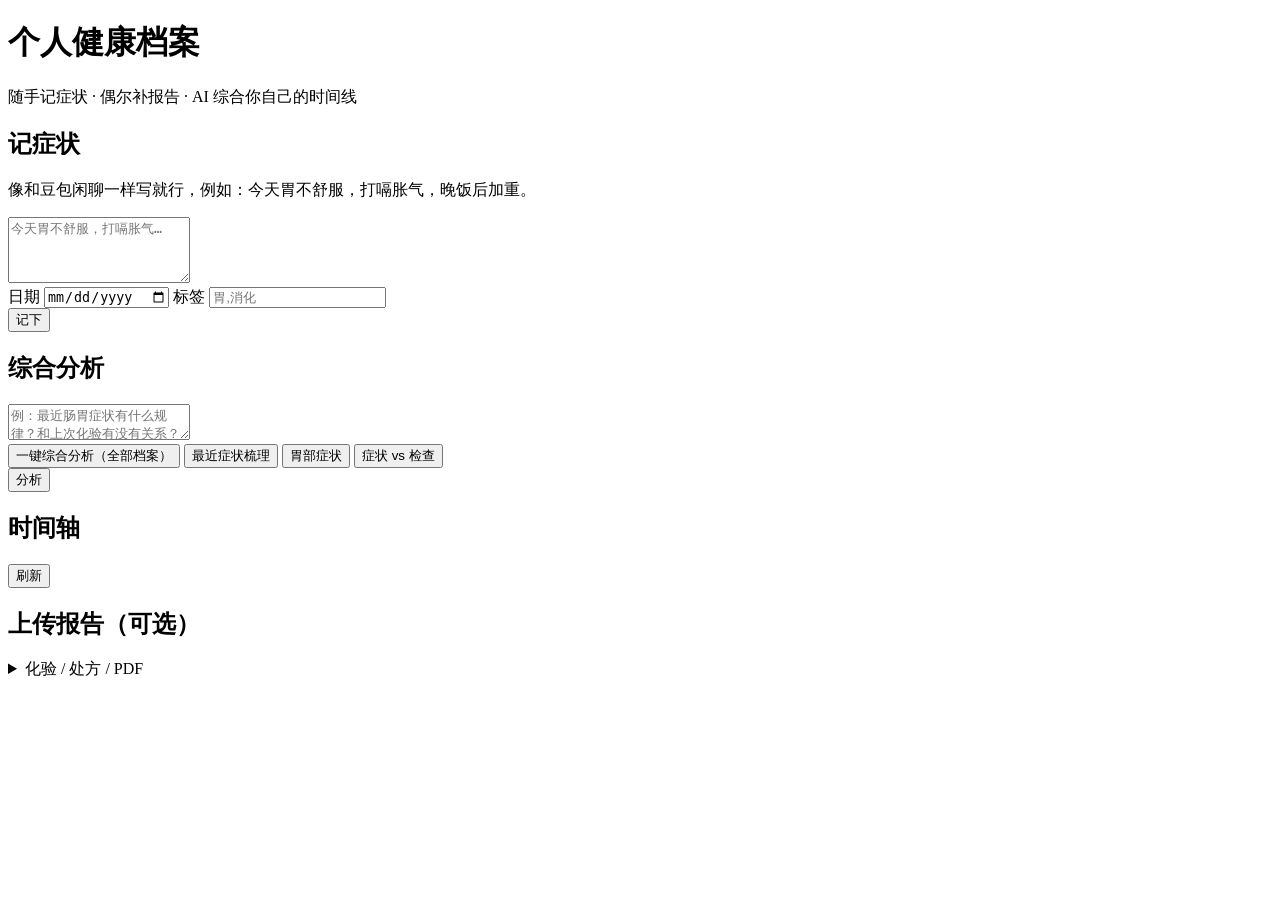
==== app/static/index.html @ d68b114f "Migrate personal health archive to repo root Copy health-archive/ from Justineya/thinking (branch cu" ====
<!DOCTYPE html>
<html lang="zh-CN">
<head>
  <meta charset="UTF-8" />
  <meta name="viewport" content="width=device-width, initial-scale=1" />
  <title>个人健康档案</title>
  <link rel="stylesheet" href="/static/style.css" />
</head>
<body>
  <header>
    <h1>个人健康档案</h1>
    <p class="sub">随手记症状 · 偶尔补报告 · AI 综合你自己的时间线</p>
  </header>

  <main class="grid">
    <section class="card full highlight">
      <h2>记症状</h2>
      <p class="hint">像和豆包闲聊一样写就行，例如：今天胃不舒服，打嗝胀气，晚饭后加重。</p>
      <form id="journal-form">
        <textarea name="text" rows="4" placeholder="今天胃不舒服，打嗝胀气…" required></textarea>
        <div class="row">
          <label>日期 <input type="date" name="visit_date" id="journal-date" /></label>
          <label>标签 <input type="text" name="tags" placeholder="胃,消化" /></label>
        </div>
        <button type="submit">记下</button>
      </form>
      <p id="journal-msg" class="msg"></p>
    </section>

    <section class="card full">
      <h2>综合分析</h2>
      <form id="ask-form">
        <textarea name="question" rows="2" placeholder="例：最近肠胃症状有什么规律？和上次化验有没有关系？" required></textarea>
        <div class="chips">
          <button type="button" id="analyze-once-btn" class="chip primary">一键综合分析（全部档案）</button>
          <button type="button" class="chip" data-q="综合分析我最近的症状记录，按时间线梳理">最近症状梳理</button>
          <button type="button" class="chip" data-q="胃相关症状出现过几次，有什么共同特点？">胃部症状</button>
          <button type="button" class="chip" data-q="我的症状记录和化验/就诊记录有什么可对上的地方？">症状 vs 检查</button>
        </div>
        <button type="submit">分析</button>
      </form>
      <div id="answer" class="answer"></div>
      <ul id="sources" class="sources"></ul>
    </section>

    <section class="card">
      <h2>时间轴</h2>
      <button type="button" id="refresh-btn" class="ghost">刷新</button>
      <ul id="timeline" class="timeline"></ul>
    </section>

    <section class="card">
      <h2>上传报告（可选）</h2>
      <details>
        <summary>化验 / 处方 / PDF</summary>
        <form id="upload-form" class="inner-form">
          <label>就诊日期 <input type="date" name="visit_date" required /></label>
          <label>地区
            <select name="region" required>
              <option value="HK">香港</option>
              <option value="SZ">深圳</option>
              <option value="OTHER">其他</option>
            </select>
          </label>
          <label>类型
            <select name="record_type" required>
              <option value="lab">化验</option>
              <option value="imaging">影像</option>
              <option value="prescription">处方</option>
              <option value="visit">门诊小结</option>
              <option value="other">其他</option>
            </select>
          </label>
          <label>标题 <input type="text" name="title" placeholder="肝功能复查" required /></label>
          <label>机构 <input type="text" name="institution" placeholder="港大深圳医院" /></label>
          <label>备注 <textarea name="notes" rows="2"></textarea></label>
          <label>附件 <input type="file" name="file" accept=".pdf,.png,.jpg,.jpeg,.webp,.txt,.md" /></label>
          <button type="submit">保存</button>
        </form>
        <p id="upload-msg" class="msg"></p>
      </details>
    </section>
  </main>

  <script src="/static/app.js"></script>
</body>
</html>
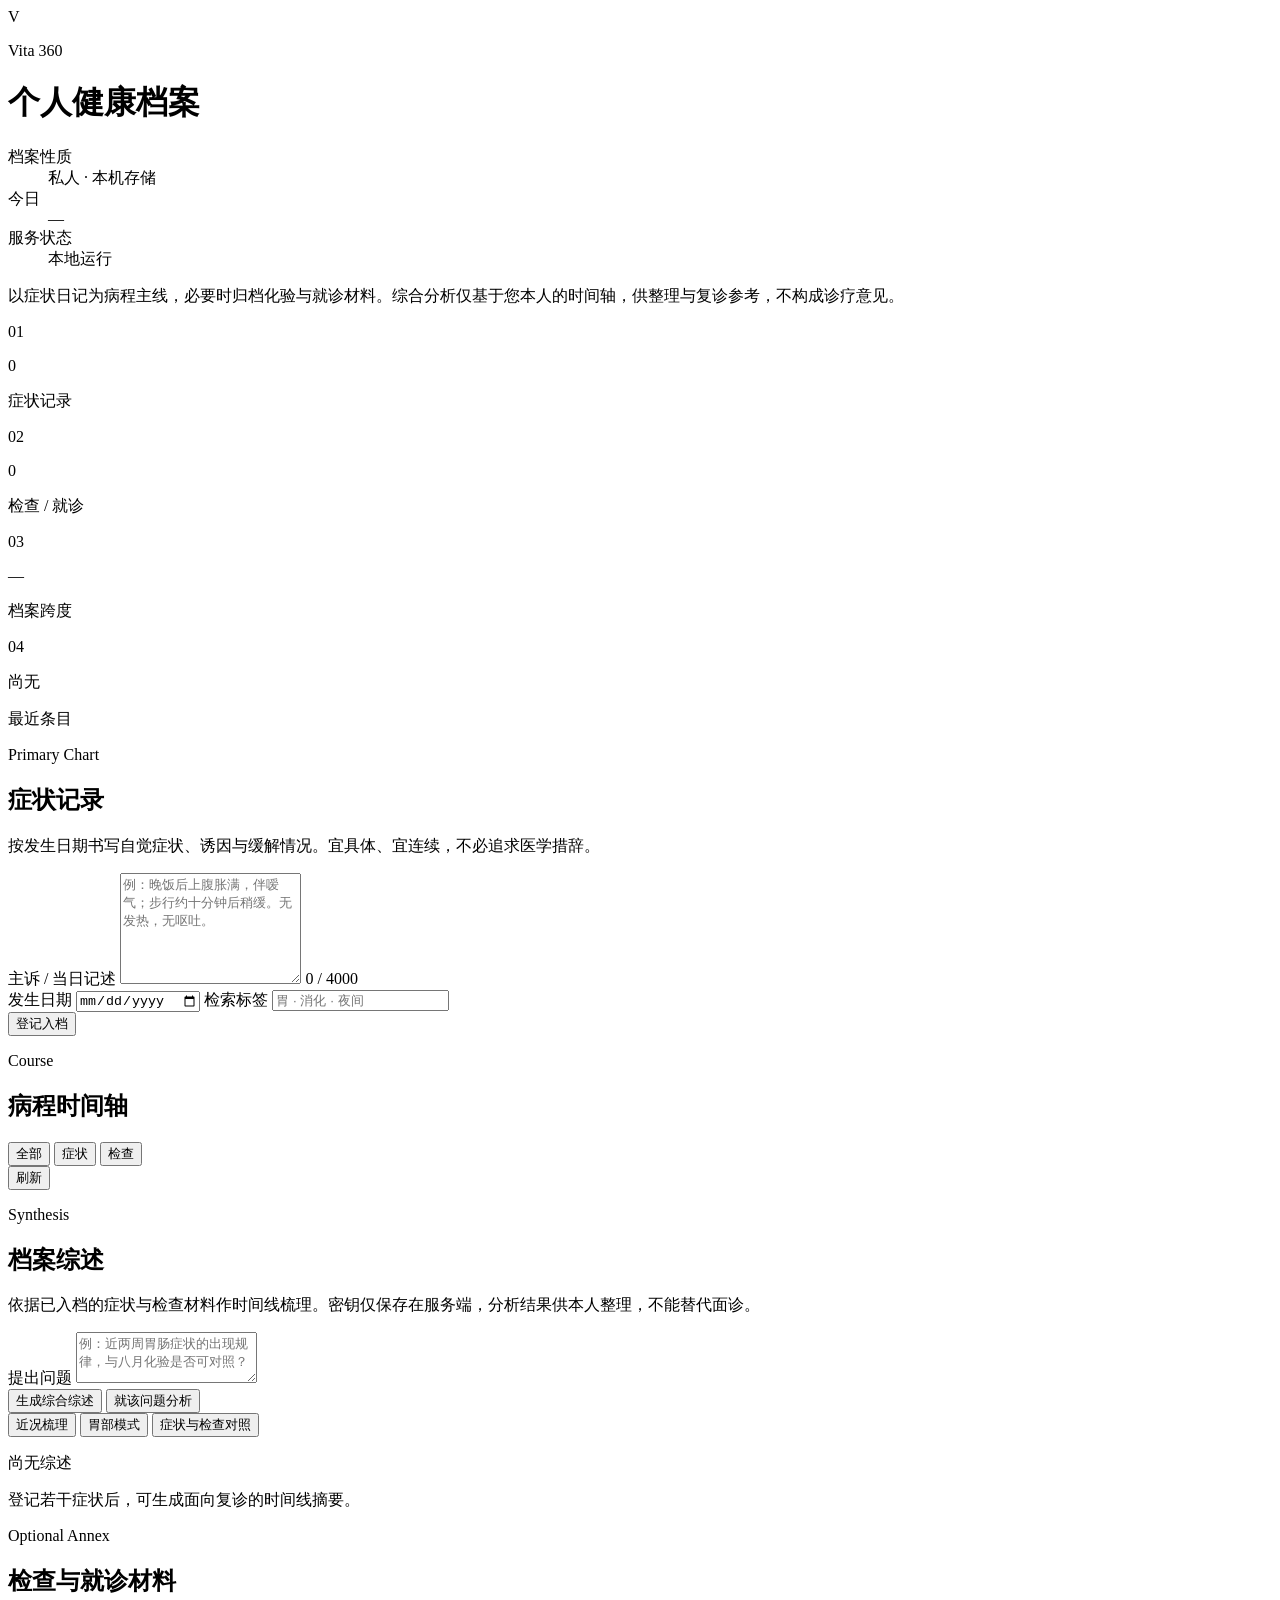
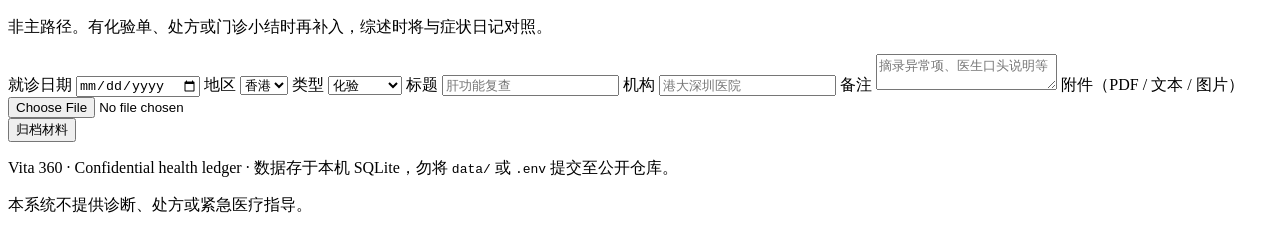
==== commit e51258c7: "Redesign health archive UI as a formal ledger Replace the sparse card layout with a denser clinical-" ====
--- a/app/static/index.html
+++ b/app/static/index.html
@@ -3,66 +3,169 @@
 <head>
   <meta charset="UTF-8" />
   <meta name="viewport" content="width=device-width, initial-scale=1" />
-  <title>个人健康档案</title>
+  <title>Vita 360 · 个人健康档案</title>
+  <link rel="preconnect" href="https://fonts.googleapis.com" />
+  <link rel="preconnect" href="https://fonts.gstatic.com" crossorigin />
+  <link href="https://fonts.googleapis.com/css2?family=Cormorant+Garamond:ital,wght@0,500;0,600;0,700;1,500&family=Noto+Sans+SC:wght@400;500;600;700&family=Noto+Serif+SC:wght@500;600;700&display=swap" rel="stylesheet" />
   <link rel="stylesheet" href="/static/style.css" />
 </head>
 <body>
-  <header>
-    <h1>个人健康档案</h1>
-    <p class="sub">随手记症状 · 偶尔补报告 · AI 综合你自己的时间线</p>
-  </header>
-
-  <main class="grid">
-    <section class="card full highlight">
-      <h2>记症状</h2>
-      <p class="hint">像和豆包闲聊一样写就行，例如：今天胃不舒服，打嗝胀气，晚饭后加重。</p>
-      <form id="journal-form">
-        <textarea name="text" rows="4" placeholder="今天胃不舒服，打嗝胀气…" required></textarea>
-        <div class="row">
-          <label>日期 <input type="date" name="visit_date" id="journal-date" /></label>
-          <label>标签 <input type="text" name="tags" placeholder="胃,消化" /></label>
-        </div>
-        <button type="submit">记下</button>
-      </form>
-      <p id="journal-msg" class="msg"></p>
+  <div class="page">
+    <header class="masthead">
+      <div class="masthead-left">
+        <div class="seal" aria-hidden="true">
+          <span class="seal-ring"></span>
+          <span class="seal-mark">V</span>
+        </div>
+        <div class="brand">
+          <p class="brand-latin">Vita 360</p>
+          <h1>个人健康档案</h1>
+        </div>
+      </div>
+      <div class="masthead-meta">
+        <dl>
+          <div>
+            <dt>档案性质</dt>
+            <dd>私人 · 本机存储</dd>
+          </div>
+          <div>
+            <dt>今日</dt>
+            <dd id="header-date">—</dd>
+          </div>
+          <div>
+            <dt>服务状态</dt>
+            <dd class="status"><span class="dot"></span>本地运行</dd>
+          </div>
+        </dl>
+      </div>
+    </header>
+
+    <p class="lede">
+      以症状日记为病程主线，必要时归档化验与就诊材料。综合分析仅基于您本人的时间轴，供整理与复诊参考，不构成诊疗意见。
+    </p>
+
+    <section class="stats" aria-label="档案摘要">
+      <article>
+        <p class="stat-kicker">01</p>
+        <p class="stat-value" id="stat-symptoms">0</p>
+        <p class="stat-label">症状记录</p>
+      </article>
+      <article>
+        <p class="stat-kicker">02</p>
+        <p class="stat-value" id="stat-reports">0</p>
+        <p class="stat-label">检查 / 就诊</p>
+      </article>
+      <article>
+        <p class="stat-kicker">03</p>
+        <p class="stat-value" id="stat-span">—</p>
+        <p class="stat-label">档案跨度</p>
+      </article>
+      <article>
+        <p class="stat-kicker">04</p>
+        <p class="stat-value" id="stat-latest">尚无</p>
+        <p class="stat-label">最近条目</p>
+      </article>
     </section>
 
-    <section class="card full">
-      <h2>综合分析</h2>
-      <form id="ask-form">
-        <textarea name="question" rows="2" placeholder="例：最近肠胃症状有什么规律？和上次化验有没有关系？" required></textarea>
-        <div class="chips">
-          <button type="button" id="analyze-once-btn" class="chip primary">一键综合分析（全部档案）</button>
-          <button type="button" class="chip" data-q="综合分析我最近的症状记录，按时间线梳理">最近症状梳理</button>
-          <button type="button" class="chip" data-q="胃相关症状出现过几次，有什么共同特点？">胃部症状</button>
-          <button type="button" class="chip" data-q="我的症状记录和化验/就诊记录有什么可对上的地方？">症状 vs 检查</button>
-        </div>
-        <button type="submit">分析</button>
-      </form>
-      <div id="answer" class="answer"></div>
-      <ul id="sources" class="sources"></ul>
-    </section>
-
-    <section class="card">
-      <h2>时间轴</h2>
-      <button type="button" id="refresh-btn" class="ghost">刷新</button>
-      <ul id="timeline" class="timeline"></ul>
-    </section>
-
-    <section class="card">
-      <h2>上传报告（可选）</h2>
-      <details>
-        <summary>化验 / 处方 / PDF</summary>
-        <form id="upload-form" class="inner-form">
-          <label>就诊日期 <input type="date" name="visit_date" required /></label>
-          <label>地区
+    <main class="layout">
+      <section class="panel journal" aria-labelledby="journal-heading">
+        <header class="panel-head">
+          <p class="kicker">Primary Chart</p>
+          <h2 id="journal-heading">症状记录</h2>
+          <p class="panel-desc">按发生日期书写自觉症状、诱因与缓解情况。宜具体、宜连续，不必追求医学措辞。</p>
+        </header>
+        <form id="journal-form">
+          <label class="field-block">
+            <span>主诉 / 当日记述</span>
+            <textarea name="text" rows="7" maxlength="4000" placeholder="例：晚饭后上腹胀满，伴嗳气；步行约十分钟后稍缓。无发热，无呕吐。" required></textarea>
+            <span class="counter"><span id="char-count">0</span> / 4000</span>
+          </label>
+          <div class="row">
+            <label class="field">
+              <span>发生日期</span>
+              <input type="date" name="visit_date" id="journal-date" />
+            </label>
+            <label class="field">
+              <span>检索标签</span>
+              <input type="text" name="tags" placeholder="胃 · 消化 · 夜间" />
+            </label>
+          </div>
+          <div class="form-actions">
+            <button type="submit" class="btn-primary">登记入档</button>
+            <p id="journal-msg" class="msg" role="status"></p>
+          </div>
+        </form>
+      </section>
+
+      <section class="panel timeline-panel" aria-labelledby="timeline-heading">
+        <header class="panel-head split">
+          <div>
+            <p class="kicker">Course</p>
+            <h2 id="timeline-heading">病程时间轴</h2>
+          </div>
+          <div class="head-actions">
+            <div class="filter-pills" role="tablist" aria-label="筛选类型">
+              <button type="button" class="pill active" data-filter="all">全部</button>
+              <button type="button" class="pill" data-filter="symptom">症状</button>
+              <button type="button" class="pill" data-filter="medical">检查</button>
+            </div>
+            <button type="button" id="refresh-btn" class="btn-ghost">刷新</button>
+          </div>
+        </header>
+        <ol id="timeline" class="timeline"></ol>
+      </section>
+
+      <section class="panel analysis full" aria-labelledby="analysis-heading">
+        <header class="panel-head">
+          <p class="kicker">Synthesis</p>
+          <h2 id="analysis-heading">档案综述</h2>
+          <p class="panel-desc">依据已入档的症状与检查材料作时间线梳理。密钥仅保存在服务端，分析结果供本人整理，不能替代面诊。</p>
+        </header>
+        <form id="ask-form" class="ask-grid">
+          <label class="field-block">
+            <span>提出问题</span>
+            <textarea name="question" rows="3" placeholder="例：近两周胃肠症状的出现规律，与八月化验是否可对照？" required></textarea>
+          </label>
+          <div class="ask-side">
+            <button type="button" id="analyze-once-btn" class="btn-primary wide">生成综合综述</button>
+            <button type="submit" class="btn-secondary wide">就该问题分析</button>
+          </div>
+        </form>
+        <div class="chips" aria-label="常用问题">
+          <button type="button" class="chip" data-q="综合分析我最近的症状记录，按时间线梳理">近况梳理</button>
+          <button type="button" class="chip" data-q="胃相关症状出现过几次，有什么共同特点？">胃部模式</button>
+          <button type="button" class="chip" data-q="我的症状记录和化验/就诊记录有什么可对上的地方？">症状与检查对照</button>
+        </div>
+        <div class="analysis-frame">
+          <div id="answer" class="answer is-empty">
+            <p class="empty-title">尚无综述</p>
+            <p>登记若干症状后，可生成面向复诊的时间线摘要。</p>
+          </div>
+          <ul id="sources" class="sources"></ul>
+        </div>
+      </section>
+
+      <section class="panel archive full" aria-labelledby="archive-heading">
+        <header class="panel-head">
+          <p class="kicker">Optional Annex</p>
+          <h2 id="archive-heading">检查与就诊材料</h2>
+          <p class="panel-desc">非主路径。有化验单、处方或门诊小结时再补入，综述时将与症状日记对照。</p>
+        </header>
+        <form id="upload-form" class="archive-form">
+          <label class="field">
+            <span>就诊日期</span>
+            <input type="date" name="visit_date" required />
+          </label>
+          <label class="field">
+            <span>地区</span>
             <select name="region" required>
               <option value="HK">香港</option>
               <option value="SZ">深圳</option>
               <option value="OTHER">其他</option>
             </select>
           </label>
-          <label>类型
+          <label class="field">
+            <span>类型</span>
             <select name="record_type" required>
               <option value="lab">化验</option>
               <option value="imaging">影像</option>
@@ -71,16 +174,47 @@
               <option value="other">其他</option>
             </select>
           </label>
-          <label>标题 <input type="text" name="title" placeholder="肝功能复查" required /></label>
-          <label>机构 <input type="text" name="institution" placeholder="港大深圳医院" /></label>
-          <label>备注 <textarea name="notes" rows="2"></textarea></label>
-          <label>附件 <input type="file" name="file" accept=".pdf,.png,.jpg,.jpeg,.webp,.txt,.md" /></label>
-          <button type="submit">保存</button>
+          <label class="field">
+            <span>标题</span>
+            <input type="text" name="title" placeholder="肝功能复查" required />
+          </label>
+          <label class="field">
+            <span>机构</span>
+            <input type="text" name="institution" placeholder="港大深圳医院" />
+          </label>
+          <label class="field span-2">
+            <span>备注</span>
+            <textarea name="notes" rows="2" placeholder="摘录异常项、医生口头说明等"></textarea>
+          </label>
+          <label class="field file-field span-2">
+            <span>附件（PDF / 文本 / 图片）</span>
+            <input type="file" name="file" accept=".pdf,.png,.jpg,.jpeg,.webp,.txt,.md" />
+          </label>
+          <div class="form-actions span-2">
+            <button type="submit" class="btn-secondary">归档材料</button>
+            <p id="upload-msg" class="msg" role="status"></p>
+          </div>
         </form>
-        <p id="upload-msg" class="msg"></p>
-      </details>
-    </section>
-  </main>
+      </section>
+    </main>
+
+    <footer class="colophon">
+      <p>Vita 360 · Confidential health ledger · 数据存于本机 SQLite，勿将 <code>data/</code> 或 <code>.env</code> 提交至公开仓库。</p>
+      <p>本系统不提供诊断、处方或紧急医疗指导。</p>
+    </footer>
+  </div>
+
+  <aside id="drawer" class="drawer" hidden>
+    <div class="drawer-panel" role="dialog" aria-modal="true" aria-labelledby="drawer-title">
+      <header>
+        <p class="kicker" id="drawer-type">记录</p>
+        <h3 id="drawer-title"></h3>
+        <button type="button" id="drawer-close" class="btn-ghost">关闭</button>
+      </header>
+      <dl class="drawer-meta" id="drawer-meta"></dl>
+      <div class="drawer-body" id="drawer-body"></div>
+    </div>
+  </aside>
 
   <script src="/static/app.js"></script>
 </body>
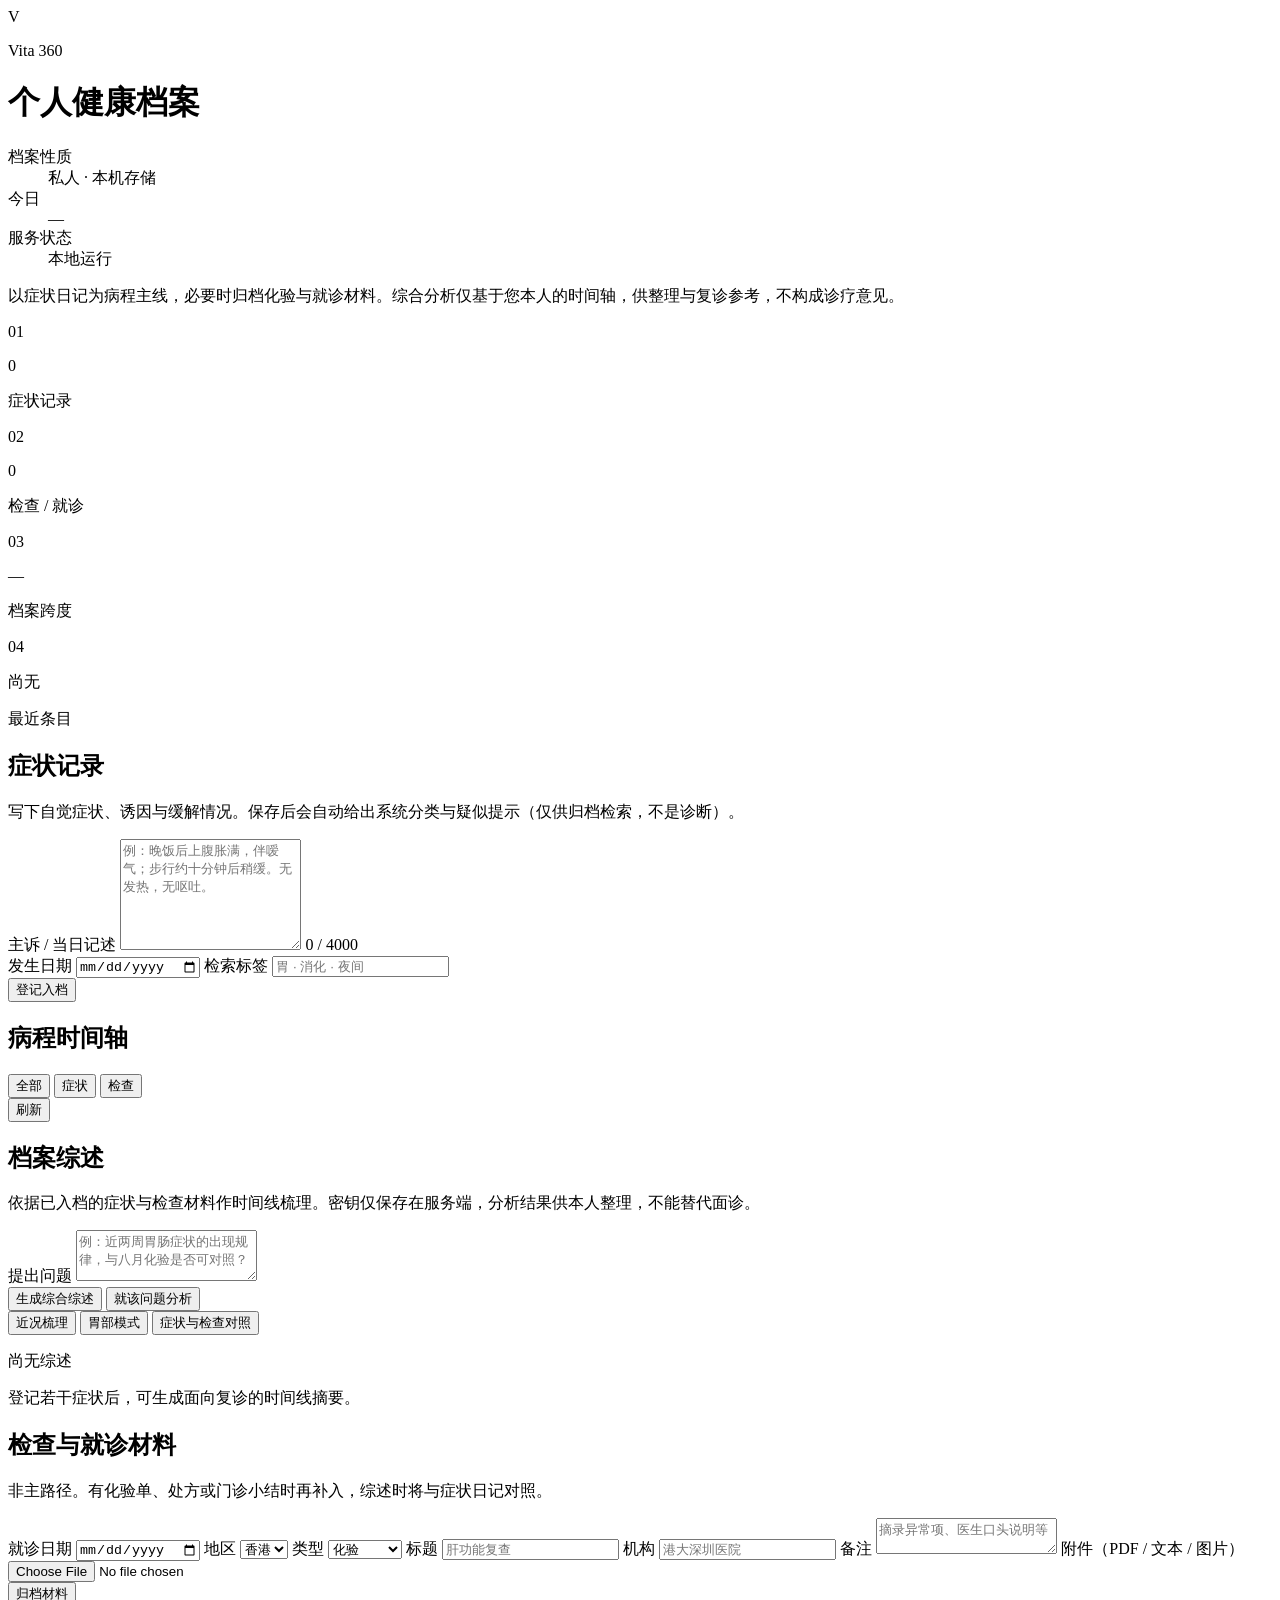
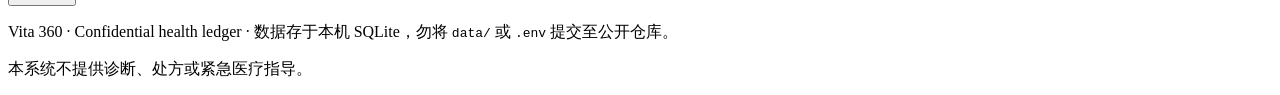
==== commit 001bee3c: "Fix fonts and auto-classify symptoms on save Drop Google web fonts and Chinese letter-spacing that b" ====
--- a/app/static/index.html
+++ b/app/static/index.html
@@ -4,9 +4,6 @@
   <meta charset="UTF-8" />
   <meta name="viewport" content="width=device-width, initial-scale=1" />
   <title>Vita 360 · 个人健康档案</title>
-  <link rel="preconnect" href="https://fonts.googleapis.com" />
-  <link rel="preconnect" href="https://fonts.gstatic.com" crossorigin />
-  <link href="https://fonts.googleapis.com/css2?family=Cormorant+Garamond:ital,wght@0,500;0,600;0,700;1,500&family=Noto+Sans+SC:wght@400;500;600;700&family=Noto+Serif+SC:wght@500;600;700&display=swap" rel="stylesheet" />
   <link rel="stylesheet" href="/static/style.css" />
 </head>
 <body>
@@ -70,9 +67,8 @@
     <main class="layout">
       <section class="panel journal" aria-labelledby="journal-heading">
         <header class="panel-head">
-          <p class="kicker">Primary Chart</p>
           <h2 id="journal-heading">症状记录</h2>
-          <p class="panel-desc">按发生日期书写自觉症状、诱因与缓解情况。宜具体、宜连续，不必追求医学措辞。</p>
+          <p class="panel-desc">写下自觉症状、诱因与缓解情况。保存后会自动给出系统分类与疑似提示（仅供归档检索，不是诊断）。</p>
         </header>
         <form id="journal-form">
           <label class="field-block">
@@ -94,13 +90,13 @@
             <button type="submit" class="btn-primary">登记入档</button>
             <p id="journal-msg" class="msg" role="status"></p>
           </div>
+          <div id="classify-result" class="classify-result" hidden></div>
         </form>
       </section>
 
       <section class="panel timeline-panel" aria-labelledby="timeline-heading">
         <header class="panel-head split">
           <div>
-            <p class="kicker">Course</p>
             <h2 id="timeline-heading">病程时间轴</h2>
           </div>
           <div class="head-actions">
@@ -117,7 +113,6 @@
 
       <section class="panel analysis full" aria-labelledby="analysis-heading">
         <header class="panel-head">
-          <p class="kicker">Synthesis</p>
           <h2 id="analysis-heading">档案综述</h2>
           <p class="panel-desc">依据已入档的症状与检查材料作时间线梳理。密钥仅保存在服务端，分析结果供本人整理，不能替代面诊。</p>
         </header>
@@ -147,7 +142,6 @@
 
       <section class="panel archive full" aria-labelledby="archive-heading">
         <header class="panel-head">
-          <p class="kicker">Optional Annex</p>
           <h2 id="archive-heading">检查与就诊材料</h2>
           <p class="panel-desc">非主路径。有化验单、处方或门诊小结时再补入，综述时将与症状日记对照。</p>
         </header>
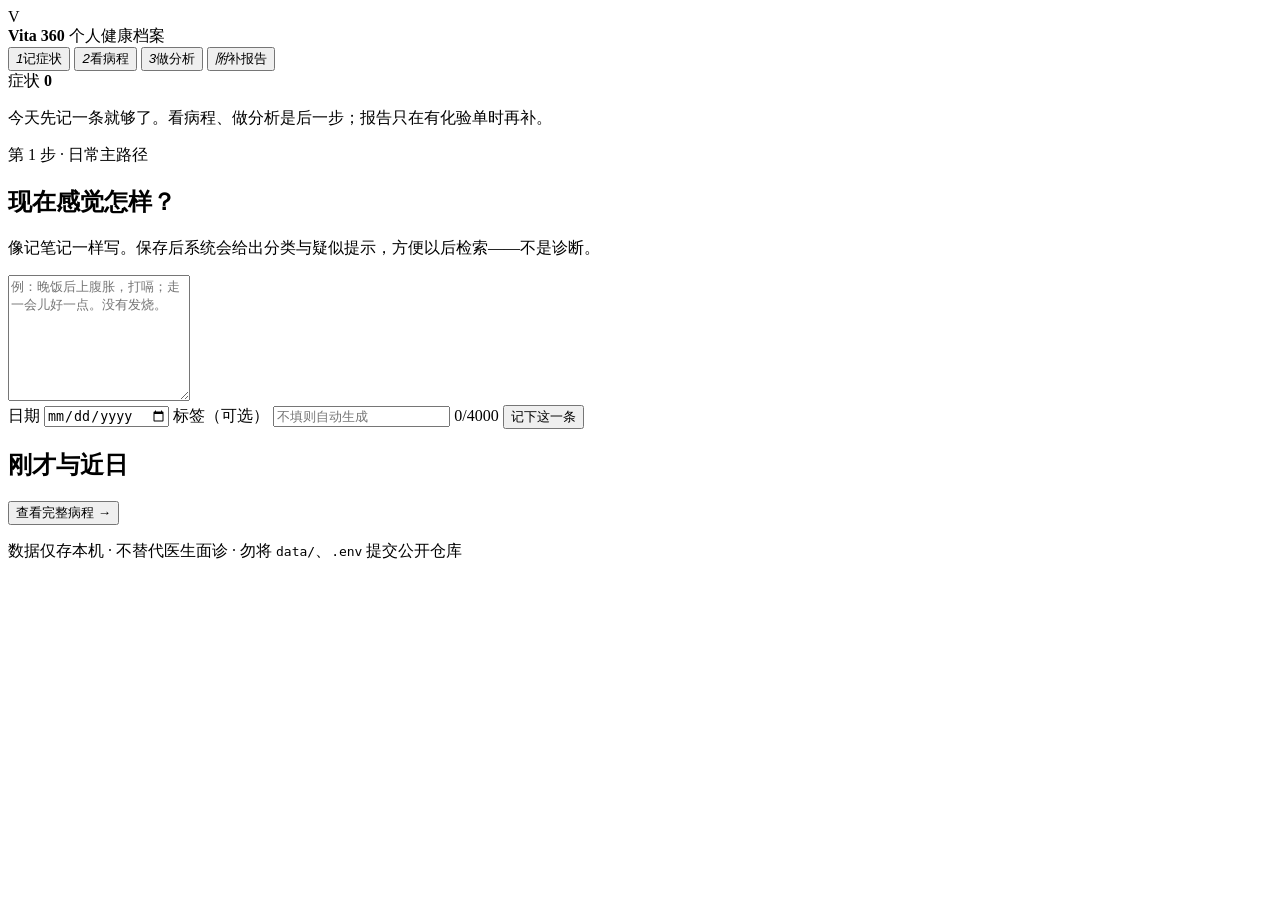
==== commit 6a8d0795: "Restructure UI around a clear user journey Replace the all-at-once layout with stepped views: write " ====
--- a/app/static/index.html
+++ b/app/static/index.html
@@ -7,194 +7,192 @@
   <link rel="stylesheet" href="/static/style.css" />
 </head>
 <body>
-  <div class="page">
-    <header class="masthead">
-      <div class="masthead-left">
-        <div class="seal" aria-hidden="true">
-          <span class="seal-ring"></span>
-          <span class="seal-mark">V</span>
-        </div>
-        <div class="brand">
-          <p class="brand-latin">Vita 360</p>
-          <h1>个人健康档案</h1>
-        </div>
-      </div>
-      <div class="masthead-meta">
-        <dl>
-          <div>
-            <dt>档案性质</dt>
-            <dd>私人 · 本机存储</dd>
-          </div>
-          <div>
-            <dt>今日</dt>
-            <dd id="header-date">—</dd>
-          </div>
-          <div>
-            <dt>服务状态</dt>
-            <dd class="status"><span class="dot"></span>本地运行</dd>
-          </div>
-        </dl>
+  <div class="app">
+    <header class="topbar">
+      <div class="brand">
+        <span class="mark">V</span>
+        <div>
+          <strong>Vita 360</strong>
+          <span>个人健康档案</span>
+        </div>
+      </div>
+      <nav class="nav" aria-label="主流程">
+        <button type="button" class="nav-item active" data-view="write">
+          <em>1</em><span>记症状</span>
+        </button>
+        <button type="button" class="nav-item" data-view="timeline">
+          <em>2</em><span>看病程</span>
+        </button>
+        <button type="button" class="nav-item" data-view="analyze">
+          <em>3</em><span>做分析</span>
+        </button>
+        <button type="button" class="nav-item quiet" data-view="archive">
+          <em>附</em><span>补报告</span>
+        </button>
+      </nav>
+      <div class="top-meta">
+        <span id="header-date"></span>
+        <span class="count" title="已入档症状条数">症状 <b id="stat-symptoms">0</b></span>
       </div>
     </header>
 
-    <p class="lede">
-      以症状日记为病程主线，必要时归档化验与就诊材料。综合分析仅基于您本人的时间轴，供整理与复诊参考，不构成诊疗意见。
+    <p class="flow-hint" id="flow-hint">
+      今天先记一条就够了。看病程、做分析是后一步；报告只在有化验单时再补。
     </p>
 
-    <section class="stats" aria-label="档案摘要">
-      <article>
-        <p class="stat-kicker">01</p>
-        <p class="stat-value" id="stat-symptoms">0</p>
-        <p class="stat-label">症状记录</p>
-      </article>
-      <article>
-        <p class="stat-kicker">02</p>
-        <p class="stat-value" id="stat-reports">0</p>
-        <p class="stat-label">检查 / 就诊</p>
-      </article>
-      <article>
-        <p class="stat-kicker">03</p>
-        <p class="stat-value" id="stat-span">—</p>
-        <p class="stat-label">档案跨度</p>
-      </article>
-      <article>
-        <p class="stat-kicker">04</p>
-        <p class="stat-value" id="stat-latest">尚无</p>
-        <p class="stat-label">最近条目</p>
-      </article>
-    </section>
-
-    <main class="layout">
-      <section class="panel journal" aria-labelledby="journal-heading">
-        <header class="panel-head">
-          <h2 id="journal-heading">症状记录</h2>
-          <p class="panel-desc">写下自觉症状、诱因与缓解情况。保存后会自动给出系统分类与疑似提示（仅供归档检索，不是诊断）。</p>
-        </header>
-        <form id="journal-form">
-          <label class="field-block">
-            <span>主诉 / 当日记述</span>
-            <textarea name="text" rows="7" maxlength="4000" placeholder="例：晚饭后上腹胀满，伴嗳气；步行约十分钟后稍缓。无发热，无呕吐。" required></textarea>
-            <span class="counter"><span id="char-count">0</span> / 4000</span>
-          </label>
-          <div class="row">
-            <label class="field">
-              <span>发生日期</span>
+    <!-- 1. 记症状：默认主路径 -->
+    <section class="view active" id="view-write" aria-labelledby="write-title">
+      <div class="stage">
+        <header class="stage-head">
+          <p class="step">第 1 步 · 日常主路径</p>
+          <h1 id="write-title">现在感觉怎样？</h1>
+          <p>像记笔记一样写。保存后系统会给出分类与疑似提示，方便以后检索——不是诊断。</p>
+        </header>
+
+        <form id="journal-form" class="write-card">
+          <textarea
+            name="text"
+            rows="8"
+            maxlength="4000"
+            placeholder="例：晚饭后上腹胀，打嗝；走一会儿好一点。没有发烧。"
+            required
+          ></textarea>
+          <div class="write-toolbar">
+            <label>
+              日期
               <input type="date" name="visit_date" id="journal-date" />
             </label>
-            <label class="field">
-              <span>检索标签</span>
-              <input type="text" name="tags" placeholder="胃 · 消化 · 夜间" />
-            </label>
-          </div>
+            <label>
+              标签（可选）
+              <input type="text" name="tags" placeholder="不填则自动生成" />
+            </label>
+            <span class="counter"><span id="char-count">0</span>/4000</span>
+            <button type="submit" class="btn-primary">记下这一条</button>
+          </div>
+          <p id="journal-msg" class="msg" role="status"></p>
+        </form>
+
+        <div id="classify-result" class="result-card" hidden></div>
+
+        <aside class="recent-strip" aria-labelledby="recent-title">
+          <div class="recent-head">
+            <h2 id="recent-title">刚才与近日</h2>
+            <button type="button" class="linkish" data-go="timeline">查看完整病程 →</button>
+          </div>
+          <ul id="recent-list" class="recent-list"></ul>
+        </aside>
+      </div>
+    </section>
+
+    <!-- 2. 看病程 -->
+    <section class="view" id="view-timeline" aria-labelledby="timeline-title" hidden>
+      <div class="stage wide">
+        <header class="stage-head">
+          <p class="step">第 2 步 · 回顾</p>
+          <h1 id="timeline-title">病程时间轴</h1>
+          <p>按日期回看已记症状与检查材料。点一条可看全文与分类。</p>
+        </header>
+
+        <div class="toolbar">
+          <div class="filter-pills" role="tablist" aria-label="筛选">
+            <button type="button" class="pill active" data-filter="all">全部</button>
+            <button type="button" class="pill" data-filter="symptom">仅症状</button>
+            <button type="button" class="pill" data-filter="medical">仅检查</button>
+          </div>
+          <div class="toolbar-right">
+            <span class="muted">检查 <b id="stat-reports">0</b> · 跨度 <b id="stat-span">—</b></span>
+            <button type="button" id="refresh-btn" class="btn-ghost">刷新</button>
+          </div>
+        </div>
+        <ol id="timeline" class="timeline"></ol>
+      </div>
+    </section>
+
+    <!-- 3. 做分析 -->
+    <section class="view" id="view-analyze" aria-labelledby="analyze-title" hidden>
+      <div class="stage">
+        <header class="stage-head">
+          <p class="step">第 3 步 · 有几条记录后再用</p>
+          <h1 id="analyze-title">综合分析</h1>
+          <p>对照你自己的时间轴提问，或一键生成综述。Key 只在服务端，结果不能替代面诊。</p>
+        </header>
+
+        <div class="analyze-gate" id="analyze-gate" hidden>
+          <p>建议至少先记下 <strong>3 条症状</strong>，分析才有意义。</p>
+          <button type="button" class="btn-primary" data-go="write">先去记症状</button>
+        </div>
+
+        <div id="analyze-body">
+          <form id="ask-form" class="analyze-card">
+            <label class="field-block">
+              <span>你想弄清什么？</span>
+              <textarea name="question" rows="3" placeholder="例：近两周胃肠症状有没有规律？和化验能不能对上？" required></textarea>
+            </label>
+            <div class="chips" aria-label="常用问题">
+              <button type="button" class="chip" data-q="综合分析我最近的症状记录，按时间线梳理">近况梳理</button>
+              <button type="button" class="chip" data-q="胃相关症状出现过几次，有什么共同特点？">胃部模式</button>
+              <button type="button" class="chip" data-q="我的症状记录和化验/就诊记录有什么可对上的地方？">症状与检查对照</button>
+            </div>
+            <div class="analyze-actions">
+              <button type="button" id="analyze-once-btn" class="btn-primary">一键综合综述</button>
+              <button type="submit" class="btn-secondary">按上面的问题分析</button>
+            </div>
+          </form>
+          <div class="analysis-frame">
+            <div id="answer" class="answer is-empty">
+              <p class="empty-title">还没有分析结果</p>
+              <p>有几条症状后，点「一键综合综述」即可。</p>
+            </div>
+            <ul id="sources" class="sources"></ul>
+          </div>
+        </div>
+      </div>
+    </section>
+
+    <!-- 附. 补报告 -->
+    <section class="view" id="view-archive" aria-labelledby="archive-title" hidden>
+      <div class="stage">
+        <header class="stage-head">
+          <p class="step">附录 · 可选</p>
+          <h1 id="archive-title">补检查 / 就诊材料</h1>
+          <p>主路径仍是记症状。只有手里有化验单、处方或门诊小结时，再来这里归档。</p>
+        </header>
+
+        <form id="upload-form" class="archive-card">
+          <div class="grid-3">
+            <label class="field">就诊日期 <input type="date" name="visit_date" required /></label>
+            <label class="field">地区
+              <select name="region" required>
+                <option value="HK">香港</option>
+                <option value="SZ">深圳</option>
+                <option value="OTHER">其他</option>
+              </select>
+            </label>
+            <label class="field">类型
+              <select name="record_type" required>
+                <option value="lab">化验</option>
+                <option value="imaging">影像</option>
+                <option value="prescription">处方</option>
+                <option value="visit">门诊小结</option>
+                <option value="other">其他</option>
+              </select>
+            </label>
+            <label class="field">标题 <input type="text" name="title" placeholder="肝功能复查" required /></label>
+            <label class="field">机构 <input type="text" name="institution" placeholder="港大深圳医院" /></label>
+            <label class="field">附件 <input type="file" name="file" accept=".pdf,.png,.jpg,.jpeg,.webp,.txt,.md" /></label>
+          </div>
+          <label class="field">备注 <textarea name="notes" rows="2" placeholder="异常项、医生说明等"></textarea></label>
           <div class="form-actions">
-            <button type="submit" class="btn-primary">登记入档</button>
-            <p id="journal-msg" class="msg" role="status"></p>
-          </div>
-          <div id="classify-result" class="classify-result" hidden></div>
+            <button type="submit" class="btn-secondary">归档这份材料</button>
+            <button type="button" class="linkish" data-go="write">返回记症状</button>
+            <p id="upload-msg" class="msg" role="status"></p>
+          </div>
         </form>
-      </section>
-
-      <section class="panel timeline-panel" aria-labelledby="timeline-heading">
-        <header class="panel-head split">
-          <div>
-            <h2 id="timeline-heading">病程时间轴</h2>
-          </div>
-          <div class="head-actions">
-            <div class="filter-pills" role="tablist" aria-label="筛选类型">
-              <button type="button" class="pill active" data-filter="all">全部</button>
-              <button type="button" class="pill" data-filter="symptom">症状</button>
-              <button type="button" class="pill" data-filter="medical">检查</button>
-            </div>
-            <button type="button" id="refresh-btn" class="btn-ghost">刷新</button>
-          </div>
-        </header>
-        <ol id="timeline" class="timeline"></ol>
-      </section>
-
-      <section class="panel analysis full" aria-labelledby="analysis-heading">
-        <header class="panel-head">
-          <h2 id="analysis-heading">档案综述</h2>
-          <p class="panel-desc">依据已入档的症状与检查材料作时间线梳理。密钥仅保存在服务端，分析结果供本人整理，不能替代面诊。</p>
-        </header>
-        <form id="ask-form" class="ask-grid">
-          <label class="field-block">
-            <span>提出问题</span>
-            <textarea name="question" rows="3" placeholder="例：近两周胃肠症状的出现规律，与八月化验是否可对照？" required></textarea>
-          </label>
-          <div class="ask-side">
-            <button type="button" id="analyze-once-btn" class="btn-primary wide">生成综合综述</button>
-            <button type="submit" class="btn-secondary wide">就该问题分析</button>
-          </div>
-        </form>
-        <div class="chips" aria-label="常用问题">
-          <button type="button" class="chip" data-q="综合分析我最近的症状记录，按时间线梳理">近况梳理</button>
-          <button type="button" class="chip" data-q="胃相关症状出现过几次，有什么共同特点？">胃部模式</button>
-          <button type="button" class="chip" data-q="我的症状记录和化验/就诊记录有什么可对上的地方？">症状与检查对照</button>
-        </div>
-        <div class="analysis-frame">
-          <div id="answer" class="answer is-empty">
-            <p class="empty-title">尚无综述</p>
-            <p>登记若干症状后，可生成面向复诊的时间线摘要。</p>
-          </div>
-          <ul id="sources" class="sources"></ul>
-        </div>
-      </section>
-
-      <section class="panel archive full" aria-labelledby="archive-heading">
-        <header class="panel-head">
-          <h2 id="archive-heading">检查与就诊材料</h2>
-          <p class="panel-desc">非主路径。有化验单、处方或门诊小结时再补入，综述时将与症状日记对照。</p>
-        </header>
-        <form id="upload-form" class="archive-form">
-          <label class="field">
-            <span>就诊日期</span>
-            <input type="date" name="visit_date" required />
-          </label>
-          <label class="field">
-            <span>地区</span>
-            <select name="region" required>
-              <option value="HK">香港</option>
-              <option value="SZ">深圳</option>
-              <option value="OTHER">其他</option>
-            </select>
-          </label>
-          <label class="field">
-            <span>类型</span>
-            <select name="record_type" required>
-              <option value="lab">化验</option>
-              <option value="imaging">影像</option>
-              <option value="prescription">处方</option>
-              <option value="visit">门诊小结</option>
-              <option value="other">其他</option>
-            </select>
-          </label>
-          <label class="field">
-            <span>标题</span>
-            <input type="text" name="title" placeholder="肝功能复查" required />
-          </label>
-          <label class="field">
-            <span>机构</span>
-            <input type="text" name="institution" placeholder="港大深圳医院" />
-          </label>
-          <label class="field span-2">
-            <span>备注</span>
-            <textarea name="notes" rows="2" placeholder="摘录异常项、医生口头说明等"></textarea>
-          </label>
-          <label class="field file-field span-2">
-            <span>附件（PDF / 文本 / 图片）</span>
-            <input type="file" name="file" accept=".pdf,.png,.jpg,.jpeg,.webp,.txt,.md" />
-          </label>
-          <div class="form-actions span-2">
-            <button type="submit" class="btn-secondary">归档材料</button>
-            <p id="upload-msg" class="msg" role="status"></p>
-          </div>
-        </form>
-      </section>
-    </main>
-
-    <footer class="colophon">
-      <p>Vita 360 · Confidential health ledger · 数据存于本机 SQLite，勿将 <code>data/</code> 或 <code>.env</code> 提交至公开仓库。</p>
-      <p>本系统不提供诊断、处方或紧急医疗指导。</p>
+      </div>
+    </section>
+
+    <footer class="foot">
+      数据仅存本机 · 不替代医生面诊 · 勿将 <code>data/</code>、<code>.env</code> 提交公开仓库
     </footer>
   </div>
 
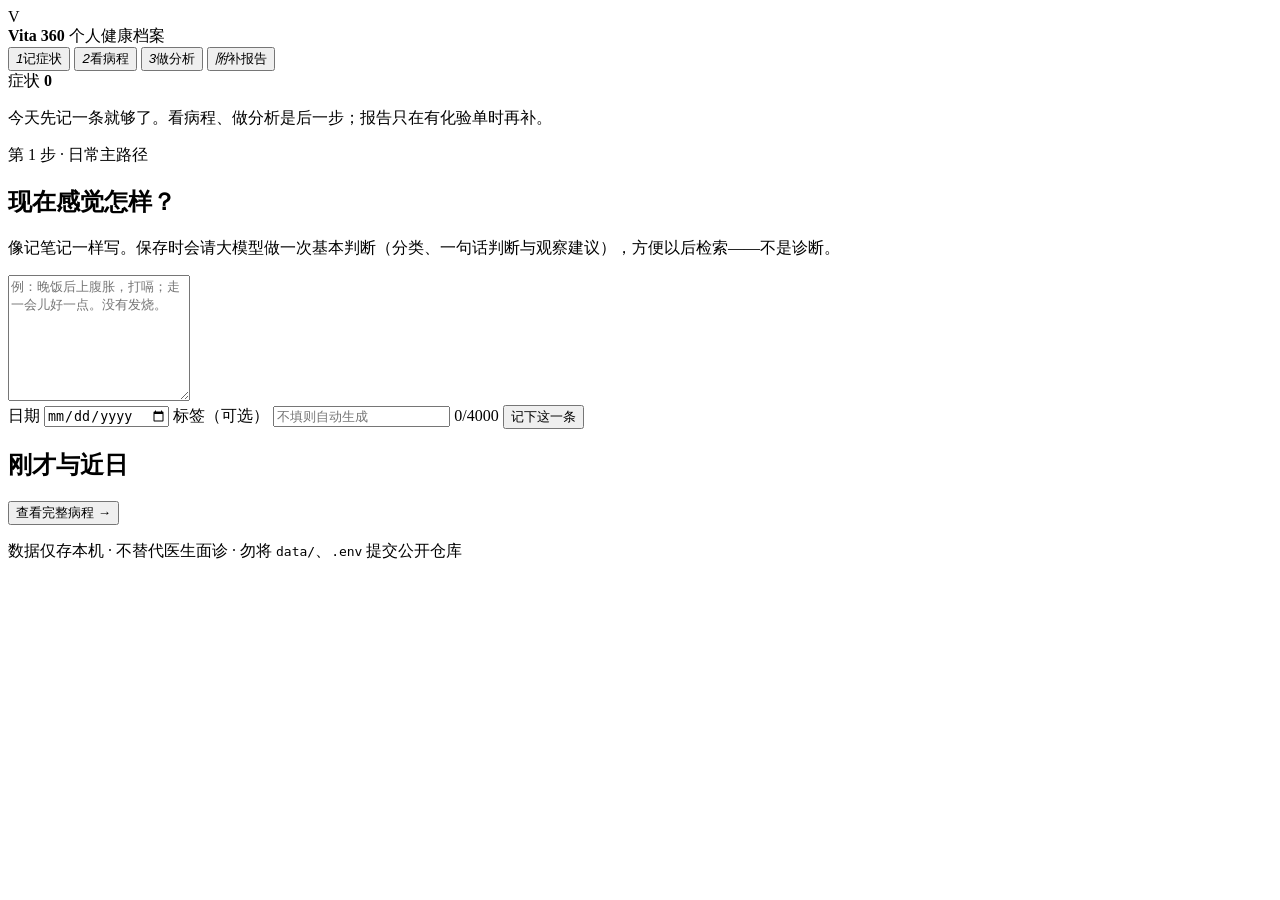
==== commit b8ee8dd0: "Add record edit/delete and LLM judgment on new symptoms Each new symptom note now asks the model for" ====
--- a/app/static/index.html
+++ b/app/static/index.html
@@ -46,7 +46,7 @@
         <header class="stage-head">
           <p class="step">第 1 步 · 日常主路径</p>
           <h1 id="write-title">现在感觉怎样？</h1>
-          <p>像记笔记一样写。保存后系统会给出分类与疑似提示，方便以后检索——不是诊断。</p>
+          <p>像记笔记一样写。保存时会请大模型做一次基本判断（分类、一句话判断与观察建议），方便以后检索——不是诊断。</p>
         </header>
 
         <form id="journal-form" class="write-card">
@@ -90,7 +90,7 @@
         <header class="stage-head">
           <p class="step">第 2 步 · 回顾</p>
           <h1 id="timeline-title">病程时间轴</h1>
-          <p>按日期回看已记症状与检查材料。点一条可看全文与分类。</p>
+          <p>按日期回看已记症状与检查材料。点一条可看全文、编辑或删除。</p>
         </header>
 
         <div class="toolbar">
@@ -203,8 +203,51 @@
         <h3 id="drawer-title"></h3>
         <button type="button" id="drawer-close" class="btn-ghost">关闭</button>
       </header>
-      <dl class="drawer-meta" id="drawer-meta"></dl>
-      <div class="drawer-body" id="drawer-body"></div>
+
+      <div id="drawer-view">
+        <dl class="drawer-meta" id="drawer-meta"></dl>
+        <div class="judge-box" id="drawer-judge" hidden></div>
+        <div class="drawer-body" id="drawer-body"></div>
+        <p id="drawer-msg" class="msg" role="status"></p>
+        <div class="drawer-actions" id="drawer-actions">
+          <button type="button" id="drawer-edit" class="btn-secondary">编辑</button>
+          <button type="button" id="drawer-delete" class="btn-danger">删除</button>
+        </div>
+        <div class="confirm-bar" id="delete-confirm" hidden>
+          <p>删除后无法恢复。确认删掉这条？</p>
+          <button type="button" id="delete-yes" class="btn-danger">确认删除</button>
+          <button type="button" id="delete-no" class="btn-ghost">取消</button>
+        </div>
+      </div>
+
+      <form id="drawer-edit-form" class="edit-form" hidden>
+        <input type="hidden" name="record_type" id="edit-type" />
+        <label class="field">日期 <input type="date" name="visit_date" id="edit-date" required /></label>
+        <label class="field">地区
+          <select name="region" id="edit-region">
+            <option value="HK">香港</option>
+            <option value="SZ">深圳</option>
+            <option value="OTHER">其他</option>
+          </select>
+        </label>
+        <div id="edit-symptom-fields">
+          <label class="field">症状正文
+            <textarea name="text" id="edit-text" rows="8" maxlength="4000" required></textarea>
+          </label>
+          <p class="field-hint">改动正文后会重新请模型做基本判断。</p>
+        </div>
+        <div id="edit-medical-fields" hidden>
+          <label class="field">标题 <input type="text" name="title" id="edit-title" /></label>
+          <label class="field">机构 <input type="text" name="institution" id="edit-institution" /></label>
+          <label class="field">备注 <textarea name="notes" id="edit-notes" rows="4"></textarea></label>
+        </div>
+        <label class="field">标签 <input type="text" name="tags" id="edit-tags" /></label>
+        <p id="edit-msg" class="msg" role="status"></p>
+        <div class="drawer-actions">
+          <button type="submit" class="btn-primary" id="edit-save">保存修改</button>
+          <button type="button" class="btn-ghost" id="edit-cancel">取消</button>
+        </div>
+      </form>
     </div>
   </aside>
 
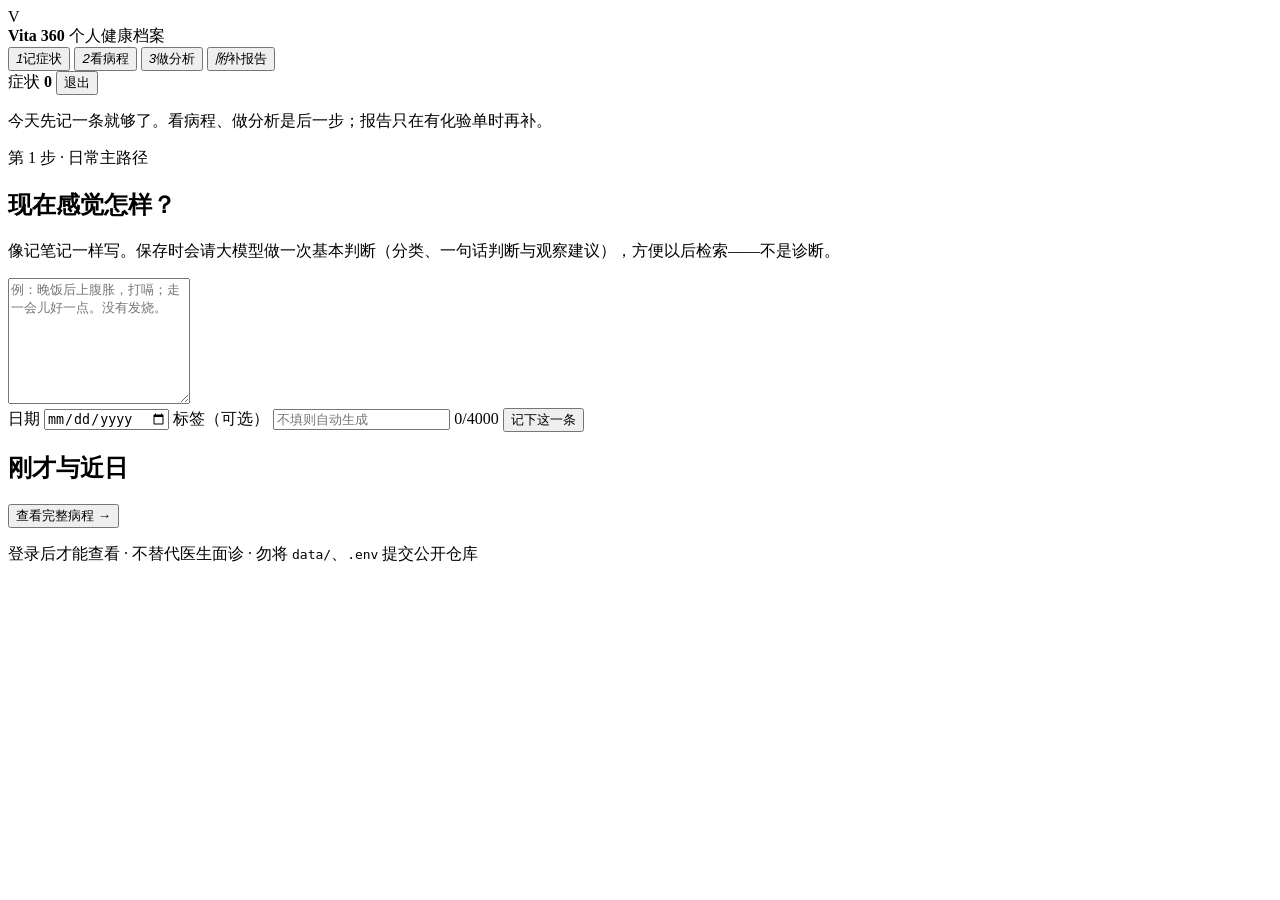
==== commit 9f07b28d: "Add username/password login for local use and later deploy First visit creates the only account (reg" ====
--- a/app/static/index.html
+++ b/app/static/index.html
@@ -33,6 +33,8 @@
       <div class="top-meta">
         <span id="header-date"></span>
         <span class="count" title="已入档症状条数">症状 <b id="stat-symptoms">0</b></span>
+        <span id="header-user" class="who" hidden></span>
+        <button type="button" id="logout-btn" class="btn-ghost">退出</button>
       </div>
     </header>
 
@@ -192,7 +194,7 @@
     </section>
 
     <footer class="foot">
-      数据仅存本机 · 不替代医生面诊 · 勿将 <code>data/</code>、<code>.env</code> 提交公开仓库
+      登录后才能查看 · 不替代医生面诊 · 勿将 <code>data/</code>、<code>.env</code> 提交公开仓库
     </footer>
   </div>
 
